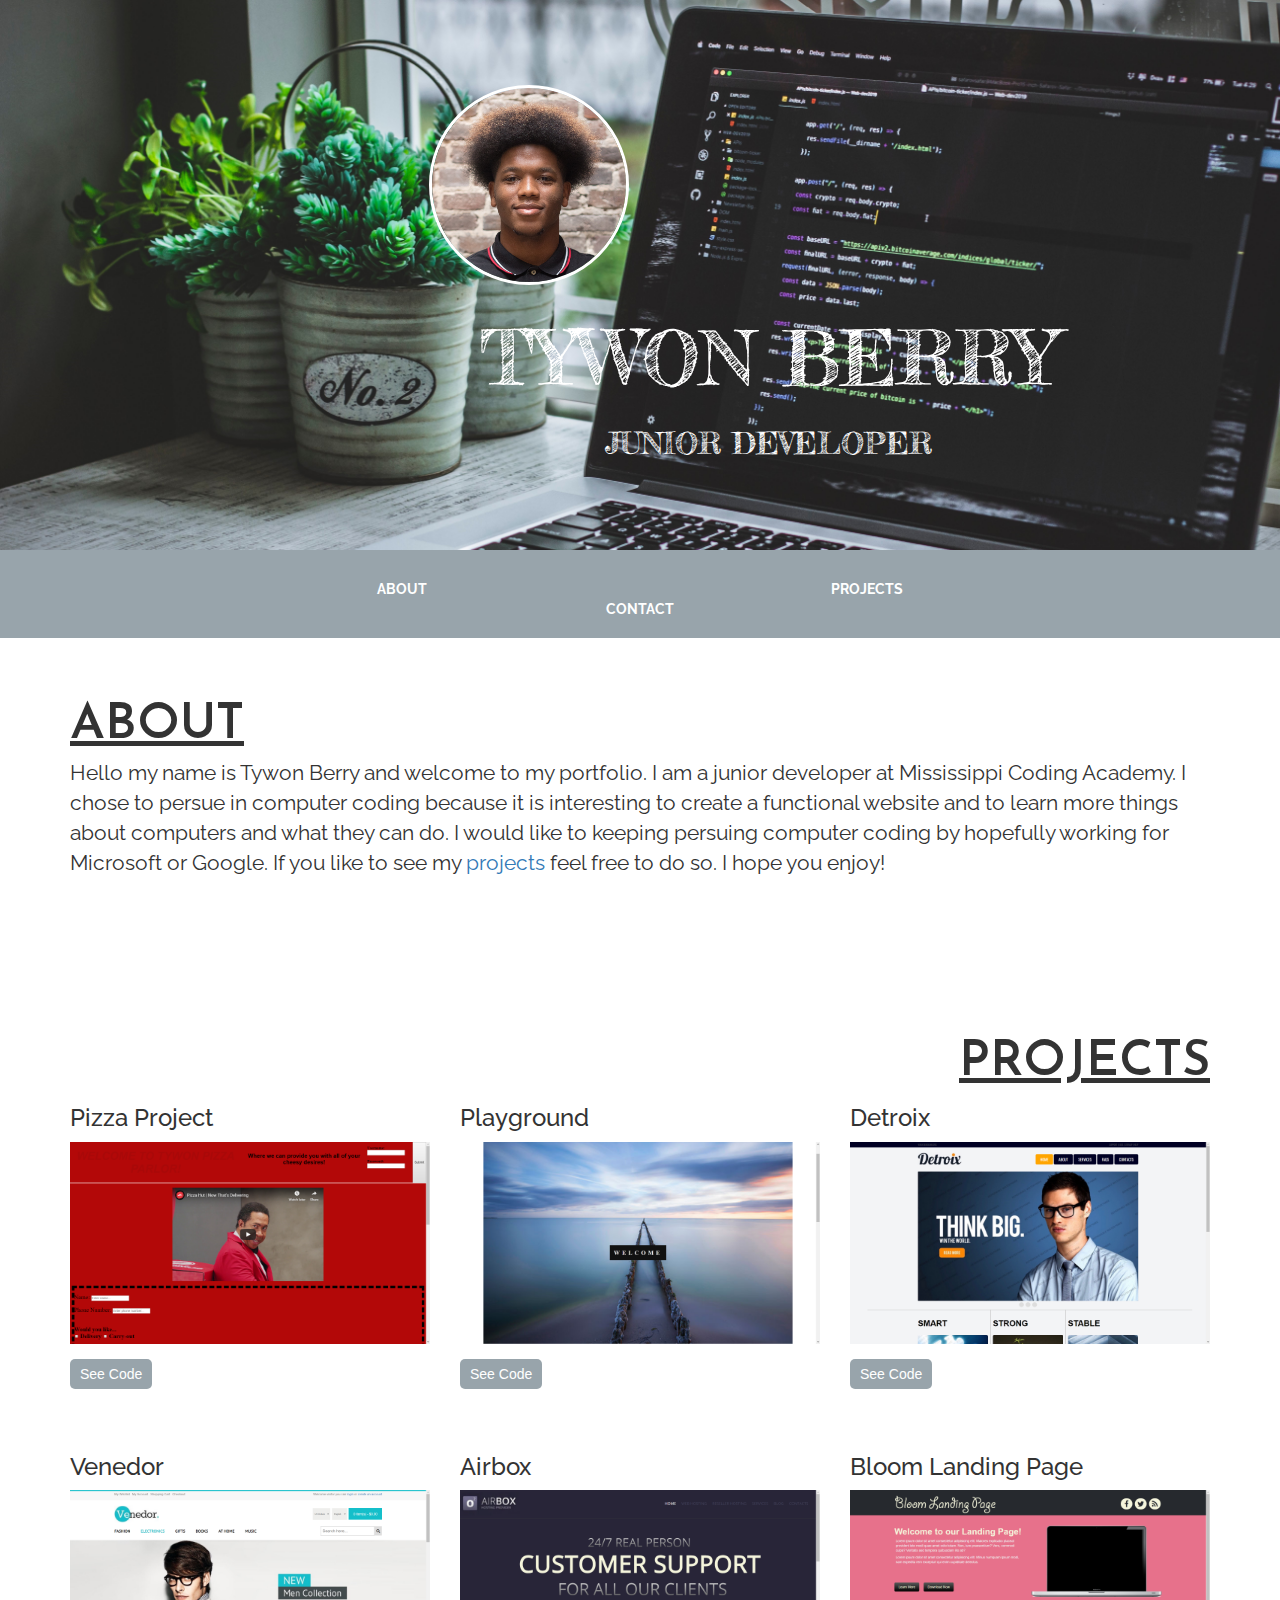
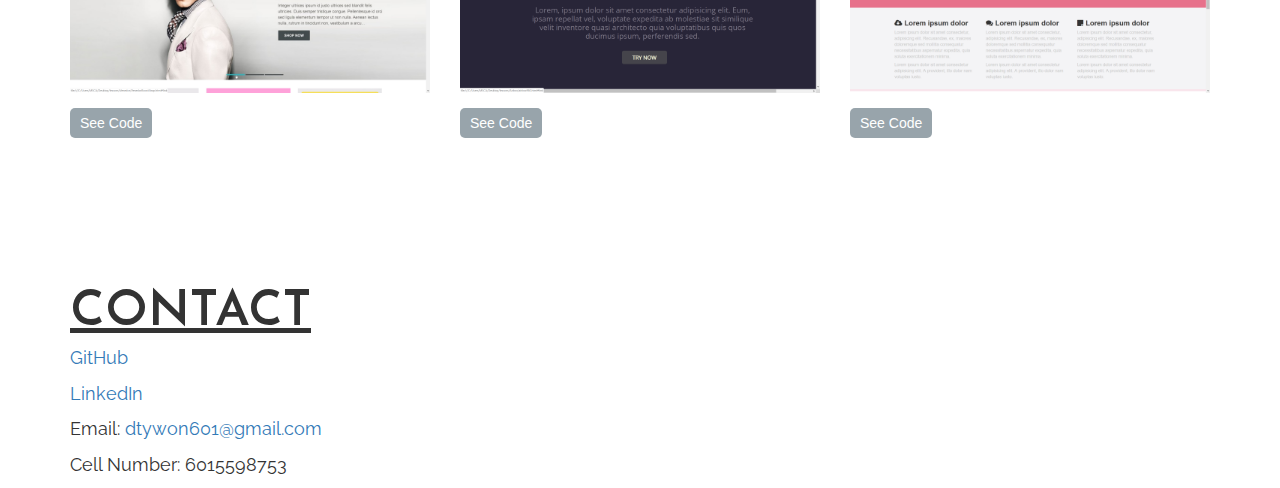
==== github.html @ 9d2a3590 "first commit" ====
<!DOCTYPE html>
<html lang="en">
<head>
    <meta charset="UTF-8">
    <meta name="viewport" content="width=device-width, initial-scale=1.0">
    <meta http-equiv="X-UA-Compatible" content="ie=edge">
    <link href="https://fonts.googleapis.com/css?family=Fredericka+the+Great|Raleway|Reem+Kufi&display=swap" rel="stylesheet">
    <link rel="stylesheet" href="css/bootstrap.css">
    <link rel="stylesheet" href="css/style.css">
    <title>Tywon GitHub IO</title>
</head>
<body>
    <div>
        <img src="media/safar-safarov-MSN8TFhJ0is-unsplash2.jpg" alt="" class="img-responsive">
        <div>
            <img src="media/imageedit_2_7753468494.png" alt="" class="circleimg img-responsive">
        </div>
        <div class="welcome">
            <p><span class="myName">TYWON BERRY</span></p>
            <p class="welcome2">JUNIOR DEVELOPER</p>
        </div>
    </div>
    <button onclick="topFunction()" id="top" title="Go to top">Top</button>
    <div class="navbar">
        <strong><a href="#about">ABOUT</a></strong>
        <strong><a href="#projects">PROJECTS</a></strong>
        <strong><a href="#contact">CONTACT</a></strong>
    </div>
    <div class="container">
        <div class="row">
            <div class="col-sm-12">
                <h2 id="about" class="about">ABOUT</h2>
                <p class="aboutp">Hello my name is Tywon Berry and welcome to my portfolio. I am a junior developer at Mississippi Coding Academy. I chose to persue in computer coding because it is interesting to create a functional website and to learn more things about computers and what they can do. I would like to keeping persuing computer coding by hopefully working for Microsoft or Google. If you like to see my <a href="#projects" id="projects">projects</a> feel free to do so. I hope you enjoy!</p>
            </div>
        </div>
    </div>
    <div class="container">
        <div class="row">
            <div class="col-sm-12">
                <h2 id="projects" class="projects">PROJECTS</h2>
            </div>
        </div>
    </div>
    <div class="container">
        <div class="row">
            <div class="images col-sm-4">
                <h3 class="pizza">Pizza Project</h3>
                <img src="media/Screenshot (1).png">
                <button><a href="https://github.com/TywonB/pizzaProject.git" class="img-responsive">See Code</a></button>
            </div>
            <div class="images col-sm-4">
                <h3 class="parallax">Playground</h3>
                <img src="media/Screenshot (2).png">
                <button><a href="https://github.com/TywonB/playgroundProject.git" class="img-responsive">See Code</a></button>
            </div>
            <div class="images col-sm-4">
                <h3 class="detroix">Detroix</h3>
                <img src="media/Screenshot (3).png">
                <button><a href="https://github.com/TywonB/detroixProject.git" class="img-responsive">See Code</a></button>
            </div>
            <div class="images col-sm-4">
                <h3 class="venedor">Venedor</h3>
                <img src="media/Screenshot (4).png">
                <button><a href="https://github.com/TywonB/venedorProject.git" class="img-responsive">See Code</a></button>
            </div>
            <div class="images col-sm-4">
                <h3 class="airbox">Airbox</h3>
                <img src="media/Screenshot (5).png">
                <button><a href="https://github.com/TywonB/airboxProject.git" class="img-responsive">See Code</a></button>
            </div>
            <div class="images col-sm-4">
                <h3 class="bloom">Bloom Landing Page</h3>
                <img src="media/Screenshot (6).png">
                <button><a href="https://github.com/TywonB/bloomProject.git" class="img-responsive">See Code</a></button>
            </div>
        </div>
    </div>
    <div class="container">
        <div class="row">
            <div class="contactinfo col-sm-12">
                <h2 id="contact" class="contact">CONTACT</h2>
                <p><a href="https://github.com/TywonB">GitHub</a></p>
                <p><a href="https://www.linkedin.com/in/tywon-berry-b18aab189/">LinkedIn</a></p>
                <p>Email: <a href="mailto:dtywon601@gmail.com">dtywon601@gmail.com</a></p>
                <p>Cell Number: 6015598753</p>
            </div>
        </div>
    </div>
    <script>
        window.onscroll = function() {scrollFunction()};
        
        function scrollFunction() {
            if (document.body.scrollTop > 1000 || document.documentElement.scrollTop > 1000) {
            document.getElementById("top").style.display = "block";
            } else {
            document.getElementById("top").style.display = "none";
            }
        }
        
        function topFunction() {
            document.body.scrollTop = 0;
            document.documentElement.scrollTop = 0;
        }
    </script>
</body>
</html>
---- css/style.css ----
#top {
    display: none;
    position: fixed;
    bottom: 20px;
    right: 30px;
    z-index: 99;
    font-size: 18px;
    border: none;
    outline: none;
    background-color: #98a4ab;
    color: white;
    cursor: pointer;
    padding: 15px;
    border-radius: 4px;
}

.circleimg {
    position: absolute;
    width: 200px;
    top: 85px;
    right: 651px;
    border: 3px solid white;
    border-radius: 100px;
}

.welcome {
    position: absolute;
    color: white;
    left: 480px;
    top: 305px;
    font-family: 'Fredericka the Great', cursive;
}

.welcome1 {
    font-size: 28px;
    text-align: center;
    margin-bottom: 0;
}

.welcome2 {
    font-size: 30px;
    text-align: center;
}

.myName {
    font-size: 75px;
}

.navbar {
    position: sticky;
    top: 0;
    font-family: 'Raleway', sans-serif;
    background: #98a4ab;
    text-align: center;
    border-radius: 0px;
    padding-top: 28px;
    padding-bottom: 18px;
    margin-bottom: 0;
    z-index: 1;
}

.navbar a {
    color: white;
    text-decoration: none;
    margin-left: 200px;
    margin-right: 200px;
}

.about {
    font-family: 'Reem Kufi', sans-serif;
    margin-top: 55px;
    font-size: 50px;
    text-decoration: underline;
}

.aboutp {
    font-family: 'Raleway', sans-serif;
    font-size: 21px;
}

.images img {
    width: 100%;
    transition: transform .2s;
}

.images img:hover {
    transform: scale(1.125);
}

.projects {
    font-family: 'Reem Kufi', sans-serif;
    margin-top: 142px;
    font-size: 50px;
    text-decoration: underline;
    text-align: right;
}

.pizza, .parallax, .detroix {
    font-family: 'Raleway', sans-serif;
    margin-top: 10px;
    /* text-align: right; */
}

.airbox, .venedor, .bloom {
    font-family: 'Raleway', sans-serif;
    margin-top: 65px;
    /* text-align: right; */
}

.images button {
    border: none;
    border-radius: 5px;
    text-decoration: none;
    margin-top: 15px;
    background: #98a4ab;
    padding: 5px 10px 5px 10px;
}

.images button a {
    color: white;
    text-decoration: none;
}

.contact {
    font-family: 'Reem Kufi', sans-serif;
    margin-top: 142px;
    font-size: 50px;
    text-decoration: underline;
}

.contactinfo p {
    font-family: 'Raleway', sans-serif;
    font-size: 18px;
}
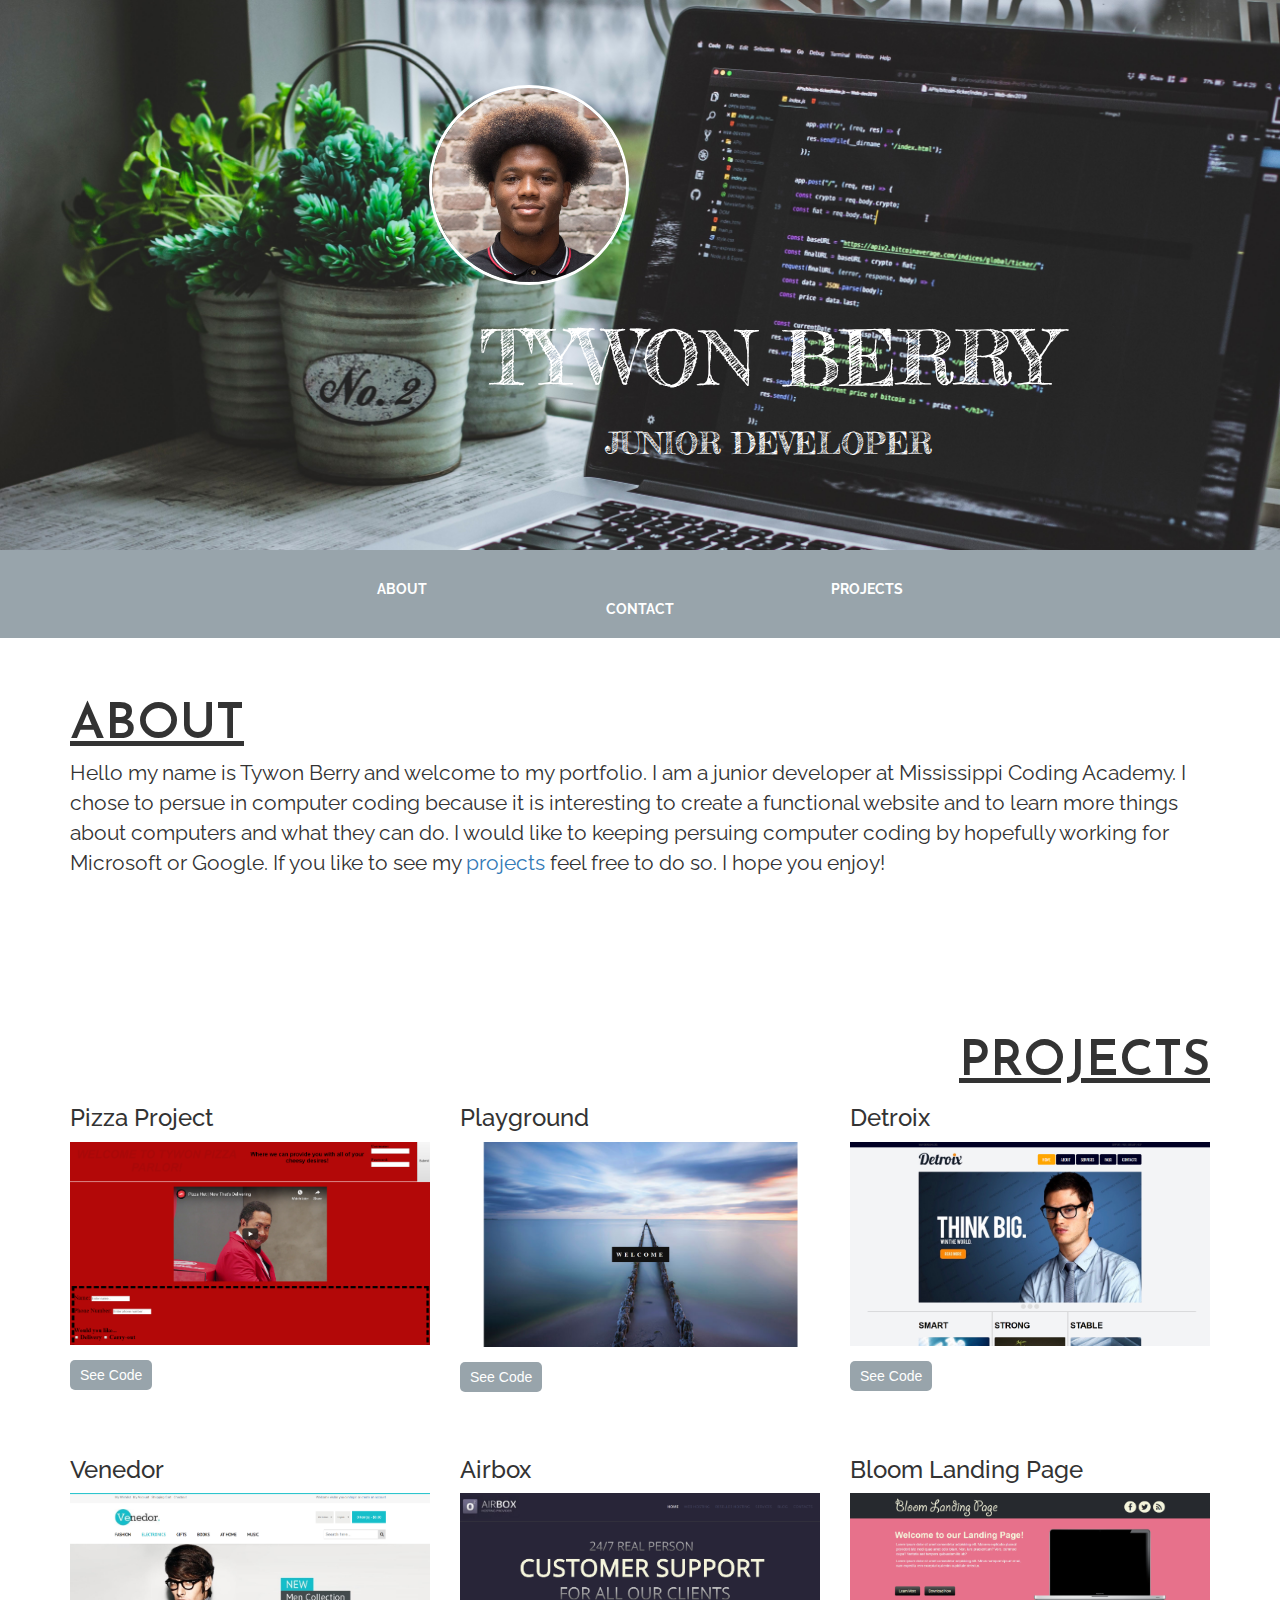
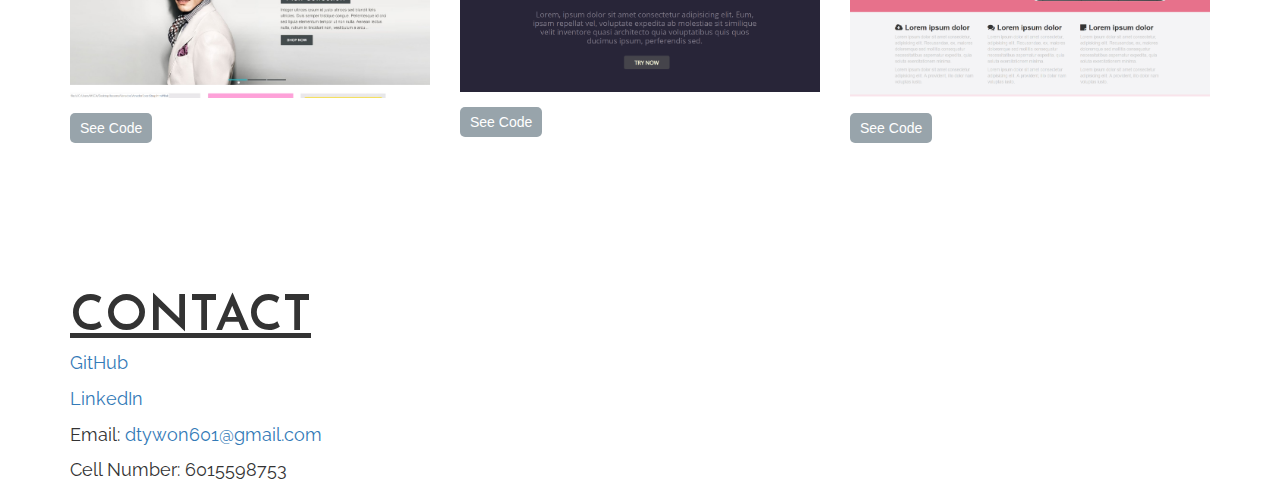
==== commit 93448af6: "second message" ====
--- a/github.html
+++ b/github.html
@@ -58,6 +58,8 @@
                 <img src="media/Screenshot (3).png">
                 <button><a href="https://github.com/TywonB/detroixProject.git" class="img-responsive">See Code</a></button>
             </div>
+        </div>
+        <div class="row">
             <div class="images col-sm-4">
                 <h3 class="venedor">Venedor</h3>
                 <img src="media/Screenshot (4).png">
